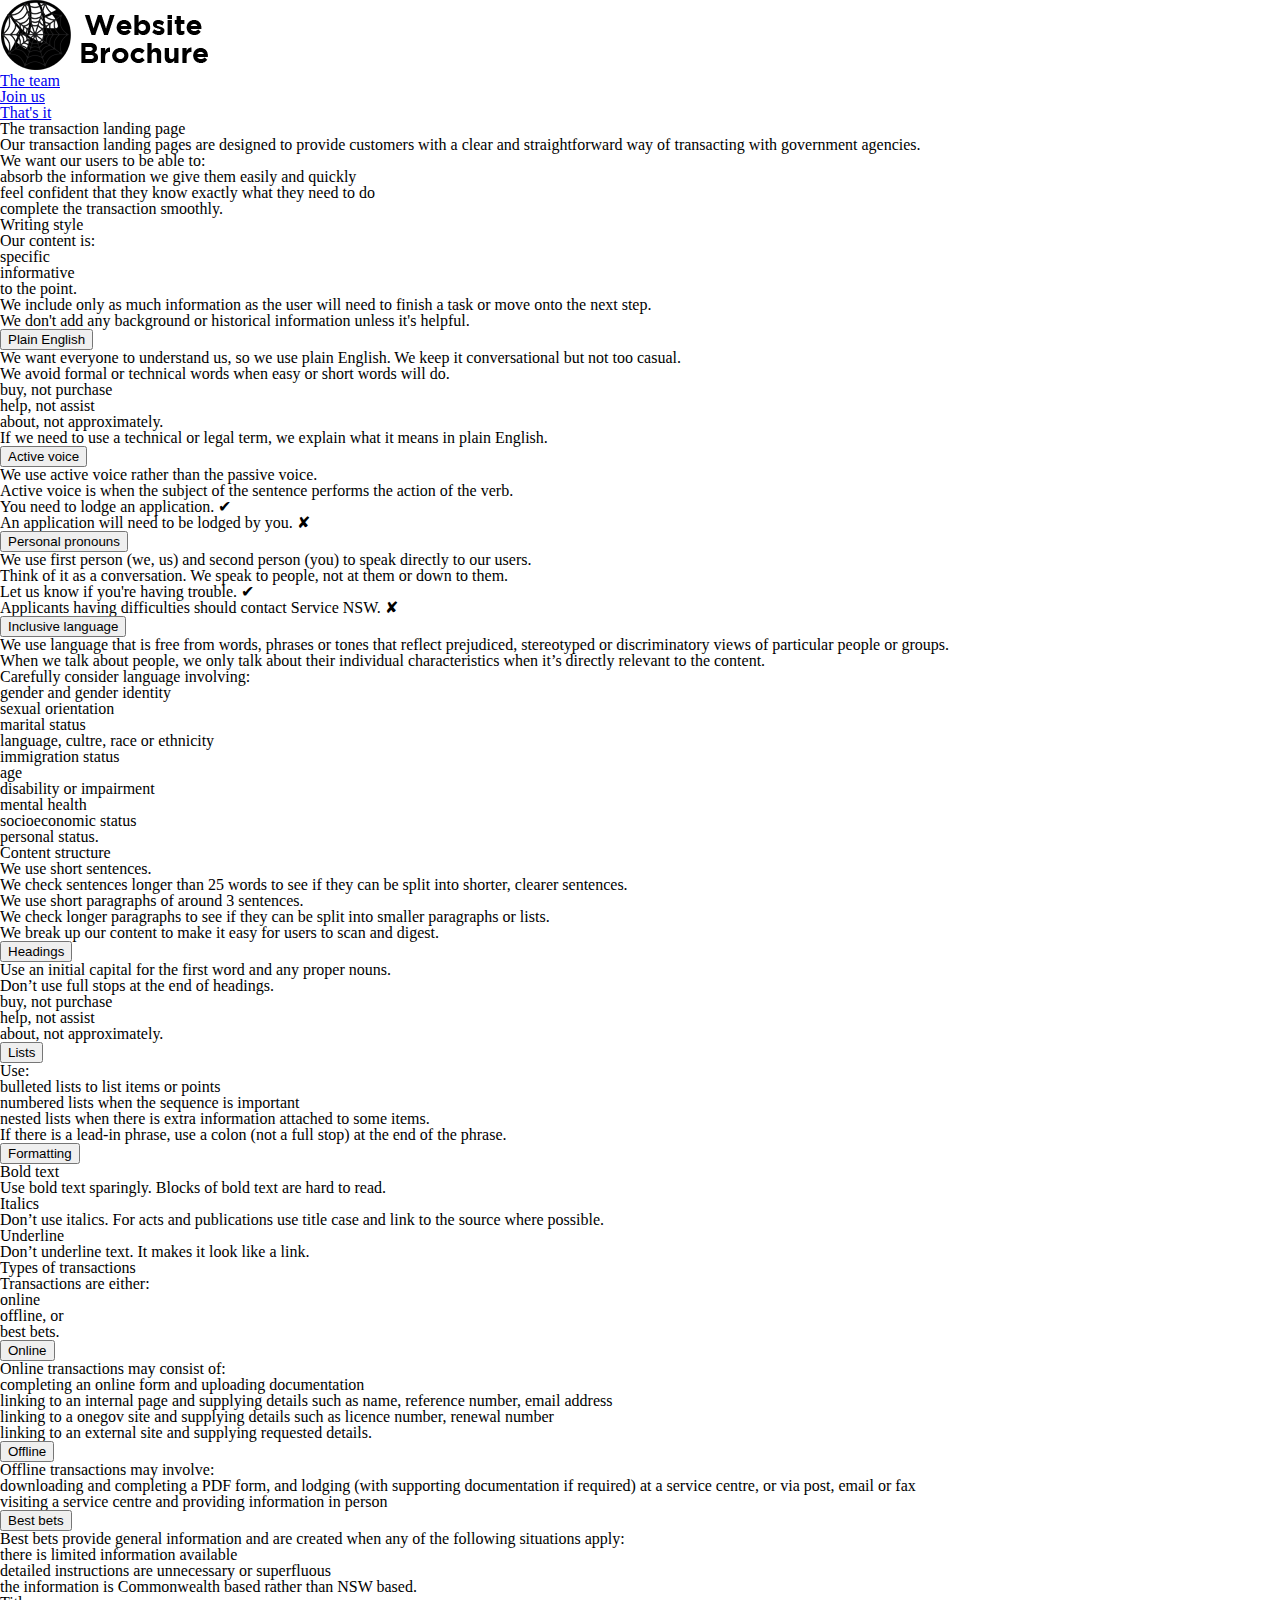
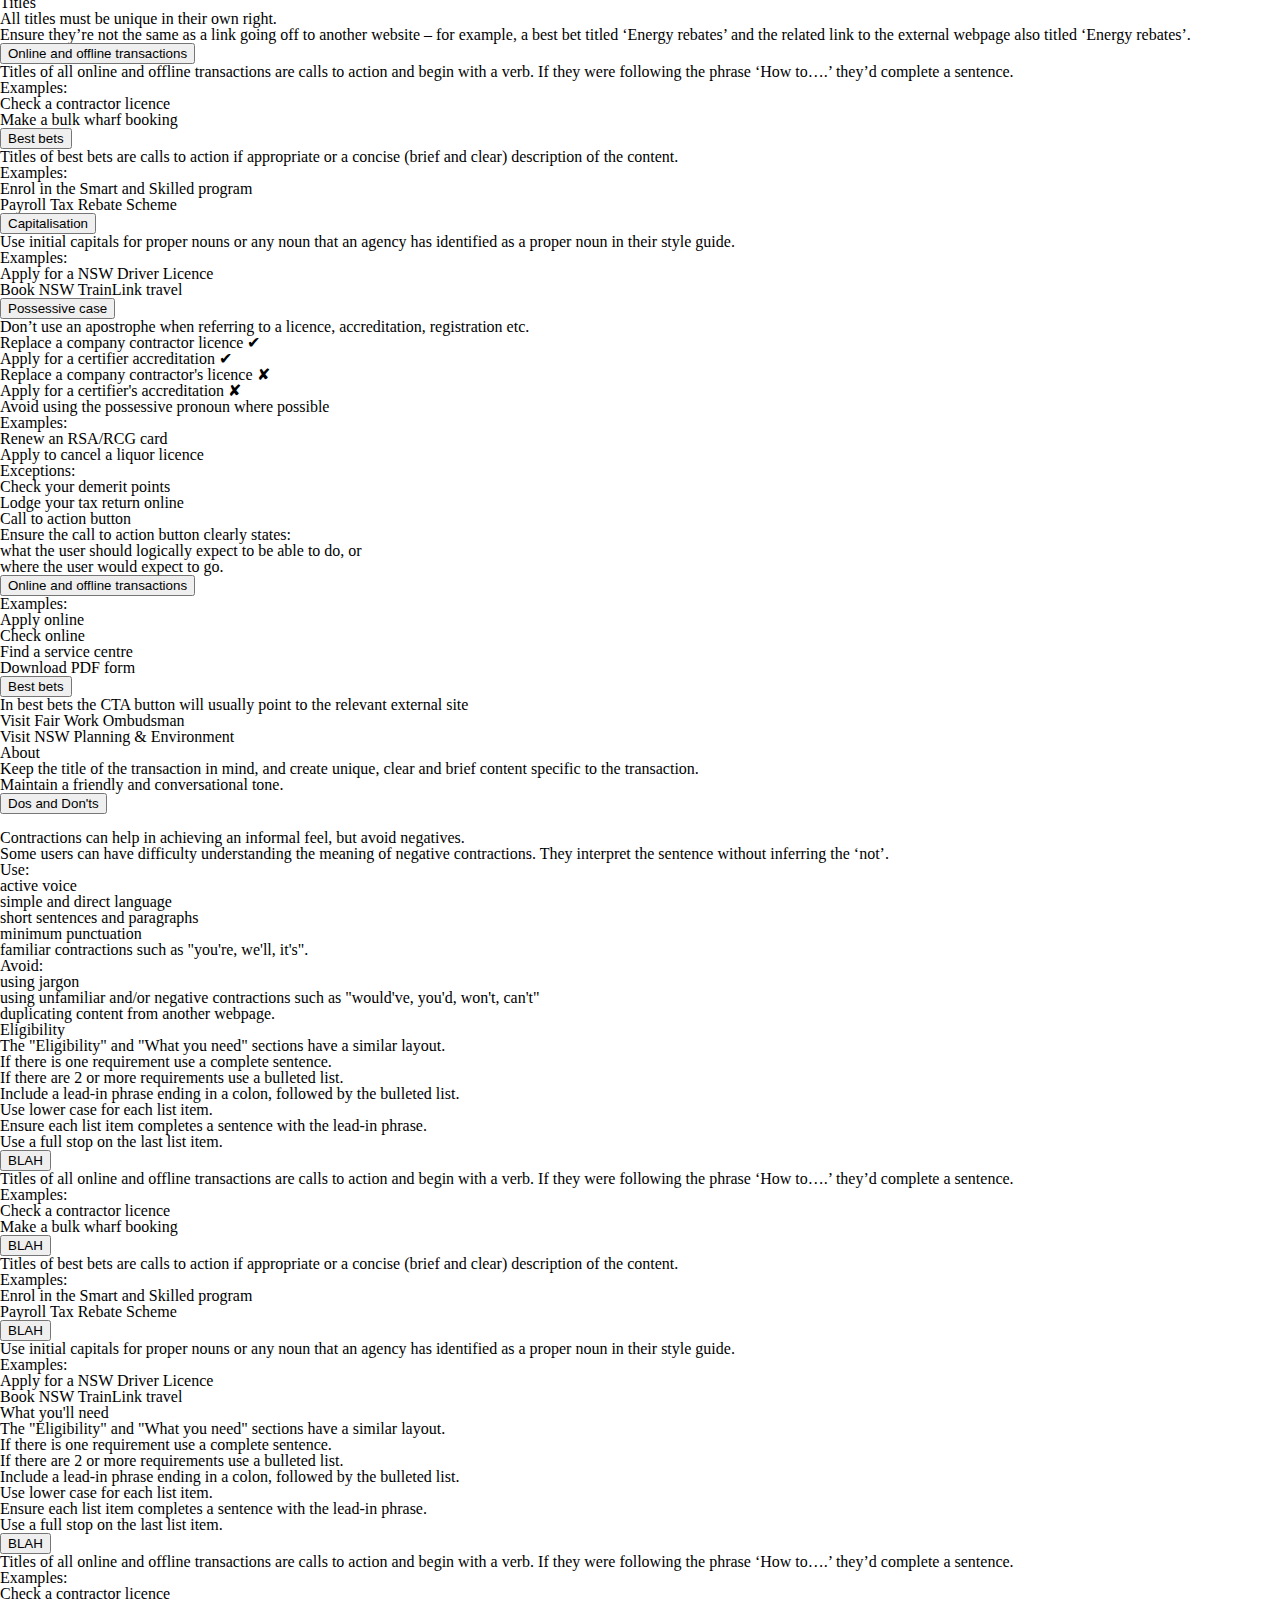
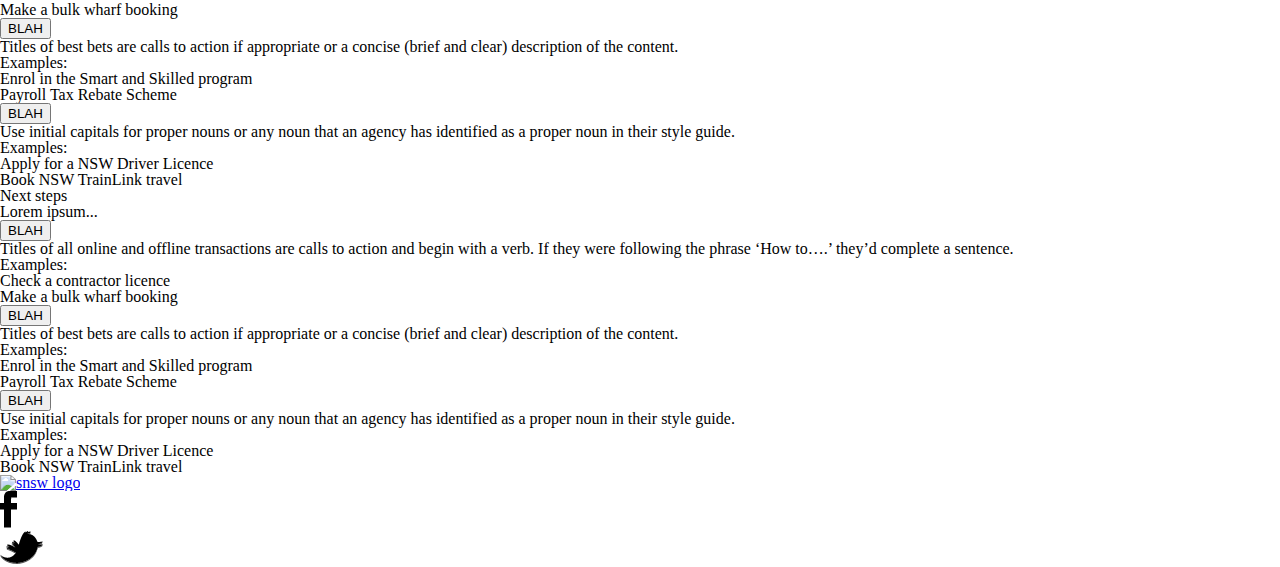
==== index.html @ 34c32c25 "init" ====
<!DOCTYPE html>
<html lang="en">

<head>
    <meta charset="UTF-8">
    <meta name="viewport" content="width=device-width, initial-scale=1.0">
    <meta http-equiv="X-UA-Compatible" content="ie=edge">


    <title>GA FEWD36 – Final Project</title>

    <!--<link href="https://fonts.googleapis.com/css?family=Open+Sans:300,300i,400,400i,600,600i,700,700i,800,800i" rel="stylesheet">-->
    <link href="https://fonts.googleapis.com/css?family=Montserrat:300,500,600" rel="stylesheet">
    <link rel="stylesheet" href="TEAM_PAGE/css/reset.css">
    <link rel="stylesheet" href="css/FINAL_fp_style.css">
</head>

<body>
	<article><!--Keeping footer on bottom-->
    <header>      
        <div class="logo">
                <a href="https://www.service.nsw.gov.au"><img src="TEAM_PAGE/images/NSSW_logo.png" alt="logo"></a>
        </div>
        <div class="spacer"></div>
         <!--Nav menu-->
        <div class="nav"><a href="TEAM_PAGE/team_index.html">The team</a></div>
        <div class="nav"><a href="FORM_PAGE/forms.html">Join us</a></div>
        <div class="nav"><a href="FINALE/fp_thats-it.html">That's it</a></div>
        
    </header>
	<main><!--Keeping footer on bottom-->
    <div class="intro">
        <h1>The transaction landing page</h1>
        <p>Our transaction landing pages are designed to provide customers with a clear and straightforward way of
            transacting with government agencies.<br>We want our users to be able to:</p>
        <ul>
            <li>absorb the information we give them easily and quickly</li>
            <li>feel confident that they know exactly what they need to do</li>
            <li>complete the transaction smoothly.</li>
        </ul>
    </div>
    <section class="hold-all">
        <div class="accord-main">Writing style</div>
        <div class="panel-main">
            <div class="panel-left">
                <p>Our content is:</p>
                <ul>
                    <li>specific</li>
                    <li>informative</li>
                    <li>to the point.</li>
                </ul>
                <p>We include only as much information as the user will need to finish a task or move onto the next
                    step.</p>
                <p>We don't add any background or historical information unless it's helpful.</p>
            </div>

            <div class="container-accord-nest">
                <button class="accord-nest btnr-top">Plain English</button>
                <div class="panel-right scrollbar">
                    <p>We want everyone to understand us, so we use plain English. We keep it conversational but not
                        too casual.</p>
                    <p>We avoid formal or technical words when easy or short words will do.</p>
                    <ul>
                        <li>buy, not purchase</li>
                        <li>help, not assist</li>
                        <li>about, not approximately.</li>
                    </ul>
                    <p>If we need to use a technical or legal term, we explain what it means in plain English.</p>
                </div>

                <button class="accord-nest">Active voice</button>
                <div class="panel-right scrollbar">
                    <p>We use active voice rather than the passive voice.</p>
                    <p>Active voice is when the subject of the sentence performs the action of the verb.</p>
                    <ul>
                        <li>You need to lodge an application. <span class="yes">&#10004;</span></li>
                        <li>An application will need to be lodged by you. <span class="no">&#10008;</span></li>
                    </ul>
                </div>

                <button class="accord-nest">Personal pronouns</button>
                <div class="panel-right scrollbar">
                    <p>We use first person (we, us) and second person (you) to speak directly to our users.</p>
                    <p>Think of it as a conversation. We speak to people, not at them or down to them.</p>
                    <ul>
                        <li>Let us know if you're having trouble. <span class="yes">&#10004;</span></li>
                        <li>Applicants having difficulties should contact Service NSW. <span class="no">&#10008;</span></li>
                    </ul>
                </div>

                <button class="accord-nest">Inclusive language</button>
                <div class="panel-right scrollbar">
                    <p>We use language that is free from words, phrases or tones that reflect prejudiced, stereotyped
                        or discriminatory views of particular people or groups.</p>
                    <p>When we talk about people, we only talk about their individual characteristics when it’s
                        directly relevant to the content.</p>
                    <p>Carefully consider language involving:</p>
                    <ul>
                        <li>gender and gender identity</li>
                        <li>sexual orientation</li>
                        <li>marital status</li>
                        <li>language, cultre, race or ethnicity</li>
                        <li>immigration status</li>
                        <li>age</li>
                        <li>disability or impairment</li>
                        <li>mental health</li>
                        <li>socioeconomic status</li>
                        <li>personal status.</li>
                    </ul>
                </div>
            </div>
        </div>

        <div class="accord-main">Content structure</div>
        <div class="panel-main">
            <div class="panel-left">
                <p>We use short sentences.<br>We check sentences longer than 25 words to see if they can be split into
                    shorter, clearer sentences.</p>
                <p>We use short paragraphs of around 3 sentences. <br>We check longer paragraphs to see if they can be
                    split into smaller paragraphs or lists.</p>
                <p>We break up our content to make it easy for users to scan and digest.</p>
            </div>

            <div class="container-accord-nest">
                <button class="accord-nest btnr-top">Headings</button>
                <div class="panel-right scrollbar">
                    <p>Use an initial capital for the first word and any proper nouns.</p>
                    <p>Don’t use full stops at the end of headings.</p>
                    <ul>
                        <li>buy, not purchase</li>
                        <li>help, not assist</li>
                        <li>about, not approximately.</li>
                    </ul>
                </div>

                <button class="accord-nest">Lists</button>
                <div class="panel-right scrollbar">
                    <p>Use:</p>
                    <ul>
                        <li>bulleted lists to list items or points</li>
                        <li>numbered lists when the sequence is important</li>
                        <li>nested lists when there is extra information attached to some items.</li>
                    </ul>
                    <p>If there is a lead-in phrase, use a colon (not a full stop) at the end of the phrase.</p>
                </div>

                <button class="accord-nest">Formatting</button>
                <div class="panel-right scrollbar">
                    <p><span>Bold text</span><br>Use bold text sparingly. Blocks of bold text are hard to read.</p>
                    <p><span>Italics</span><br>Don’t use italics. For acts and publications use title case and link to
                        the source where possible.</p>
                    <p><span>Underline</span><br>Don’t underline text. It makes it look like a link.</p>
                </div>
            </div>
        </div>


        <div class="accord-main">Types of transactions</div>
        <div class="panel-main">
            <div class="panel-left">
                <p>Transactions are either:</p>
                <ul>
                    <li>online</li>
                    <li>offline, or</li>
                    <li>best bets.</li>
                </ul>
            </div>

            <div class="container-accord-nest">
                <button class="accord-nest btnr-top">Online</button>
                <div class="panel-right scrollbar">
                    <p>Online transactions may consist of:</p>
                    <ul>
                        <li>completing an online form and uploading documentation</li>
                        <li>linking to an internal page and supplying details such as name, reference number, email
                            address</li>
                        <li>linking to a onegov site and supplying details such as licence number, renewal number</li>
                        <li>linking to an external site and supplying requested details.</li>
                    </ul>
                </div>

                <button class="accord-nest">Offline</button>
                <div class="panel-right scrollbar">
                    <p>Offline transactions may involve:</p>
                    <ul>
                        <li>downloading and completing a PDF form, and lodging (with supporting documentation if
                            required) at a service centre, or via post, email or fax</li>
                        <li>visiting a service centre and providing information in person</li>
                    </ul>
                </div>

                <button class="accord-nest">Best bets</button>
                <div class="panel-right scrollbar">
                    <p>Best bets provide general information and are created when any of the following situations
                        apply:</p>
                    <ul>
                        <li>there is limited information available</li>
                        <li>detailed instructions are unnecessary or superfluous</li>
                        <li>the information is Commonwealth based rather than NSW based.</li>
                    </ul>
                </div>
            </div>
        </div>


        <div class="accord-main">Titles</div>
        <div class="panel-main">
            <div class="panel-left">
                <p>All titles must be unique in their own right.</p>
                <p>Ensure they’re not the same as a link going off to another website – for example, a best bet titled
                    ‘Energy rebates’ and the related link to the external webpage also titled ‘Energy rebates’.</p>
            </div>

            <div class="container-accord-nest">
                <button class="accord-nest btnr-top">Online and offline transactions</button>
                <div class="panel-right scrollbar">
                    <p>Titles of all online and offline transactions are calls to action and begin with a verb. If they
                        were following the phrase ‘How to….’ they’d complete a sentence.</p>
                    <p><span>Examples:</span></p>
                    <ul>
                        <li>Check a contractor licence</li>
                        <li>Make a bulk wharf booking</li>
                    </ul>
                </div>


                <button class="accord-nest">Best bets</button>
                <div class="panel-right scrollbar">
                    <p>Titles of best bets are calls to action if appropriate or a concise (brief and clear)
                        description of the content.</p>
                    <p><span>Examples:</span></p>
                    <ul>
                        <li>Enrol in the Smart and Skilled program</li>
                        <li>Payroll Tax Rebate Scheme</li>
                    </ul>
                </div>

                <button class="accord-nest">Capitalisation</button>
                <div class="panel-right scrollbar">
                    <p>Use initial capitals for proper nouns or any noun that an agency has identified as a proper noun
                        in their style guide.</p>
                    <p><span>Examples:</span></p>
                    <ul>
                        <li>Apply for a NSW Driver Licence</li>
                        <li>Book NSW TrainLink travel</li>
                    </ul>
                </div>

                <button class="accord-nest">Possessive case</button>
                <div class="panel-right scrollbar">
                    <p> Don’t use an apostrophe when referring to a licence, accreditation, registration etc.</p>
                    <ul>
                        <li>Replace a company contractor licence<span class="yes"> &#10004;</span></li>
                        <li>Apply for a certifier accreditation<span class="yes"> &#10004;</span></li>
                        <li>Replace a company contractor's licence<span class="no"> &#10008;</span></li>
                        <li>Apply for a certifier's accreditation<span class="no"> &#10008;</span></li>
                    </ul>
                    <p>Avoid using the possessive pronoun where possible</p>
                    <p><span>Examples:</span></p>
                    <ul>
                        <li>Renew an RSA/RCG card</li>
                        <li>Apply to cancel a liquor licence</li>
                    </ul>
                    <p><span>Exceptions:</span></p>
                    <ul>
                        <li>Check your demerit points</li>
                        <li>Lodge your tax return online</li>
                    </ul>
                </div>
            </div>
        </div>

        <div class="accord-main">Call to action button</div>
        <div class="panel-main">
            <div class="panel-left">
                <p>Ensure the call to action button clearly states:</p>
                <ul>
                    <li>what the user should logically expect to be able to do, or</li>
                    <li>where the user would expect to go.</li>
                </ul>
            </div>

            <div class="container-accord-nest">
                <button class="accord-nest btnr-top">Online and offline transactions</button>
                <div class="panel-right scrollbar">
                   
                    <p><span>Examples:</span></p>
                    <ul>
                        <li>Apply online</li>
                        <li>Check online</li>
                        <li>Find a service centre</li>
                        <li>Download PDF form</li>
                    </ul>
                </div>

                <button class="accord-nest">Best bets</button>
                <div class="panel-right scrollbar">
                    <p>In best bets the CTA button will usually point to the relevant external site</p>
                    <ul>
                        <li>Visit Fair Work Ombudsman</li>
                        <li>Visit NSW Planning & Environment</li>
                    </ul>
                </div>
            </div>
        </div>

        <div class="accord-main">About</div>
        <div class="panel-main">
            <div class="panel-left">
                <p>Keep the title of the transaction in mind, and create unique, clear and brief content specific to the transaction.</p>
                <p>Maintain a friendly and conversational tone.</p>
            </div>

            <div class="container-accord-nest">
                <button class="accord-nest btnr-top">Dos and Don'ts</button>
                <div class="panel-right scrollbar">
                    <p><br>
                        Contractions can help in achieving an informal feel, but avoid negatives.<br>
                        Some users can have difficulty understanding the meaning of negative contractions. They interpret the sentence without inferring the ‘not’.</p>
                    <p><span>Use:</span></p>
                    <ul>
                        <li>active voice</li>
                        <li>simple and direct language</li>
                        <li>short sentences and paragraphs</li>
                        <li>minimum punctuation</li>
                        <li>familiar contractions such as "you're, we'll, it's".</li>
                    </ul>
                    <p><span>Avoid:</span></p>
                    <ul>
                        <li>using jargon</li>
                        <li>using unfamiliar and/or negative contractions such as "would've, you'd, won't, can't"</li>
                        <li>duplicating content from another webpage.</li>
                    </ul>
                </div>

            </div>
        </div>

        <div class="accord-main">Eligibility</div>
        <div class="panel-main">
            <div class="panel-left">
                <p>The "Eligibility" and "What you need" sections have a similar layout.<br>
                If there is one requirement use a complete sentence.</p>
                <p>If there are 2 or more requirements use a bulleted list.<br> 
                    Include a lead-in phrase ending in a colon, followed by the bulleted list.<br>
                    Use lower case for each list item.<br>
                    Ensure each list item completes a sentence with the lead-in phrase.<br>
                    Use a full stop on the last list item.</p>
            </div>

            <div class="container-accord-nest">
                <button class="accord-nest btnr-top">BLAH</button>
                <div class="panel-right scrollbar">
                    <p>Titles of all online and offline transactions are calls to action and begin with a verb. If they
                        were following the phrase ‘How to….’ they’d complete a sentence.</p>
                    <p><span>Examples:</span></p>
                    <ul>
                        <li>Check a contractor licence</li>
                        <li>Make a bulk wharf booking</li>
                    </ul>
                </div>

                <button class="accord-nest">BLAH</button>
                <div class="panel-right scrollbar">
                    <p>Titles of best bets are calls to action if appropriate or a concise (brief and clear)
                        description of the content.</p>
                    <p><span>Examples:</span></p>
                    <ul>
                        <li>Enrol in the Smart and Skilled program</li>
                        <li>Payroll Tax Rebate Scheme</li>
                    </ul>
                </div>

                <button class="accord-nest">BLAH</button>
                <div class="panel-right scrollbar">
                    <p>Use initial capitals for proper nouns or any noun that an agency has identified as a proper noun
                        in their style guide.</p>
                    <p><span>Examples:</span></p>
                    <ul>
                        <li>Apply for a NSW Driver Licence</li>
                        <li>Book NSW TrainLink travel</li>
                    </ul>
                </div>
            </div>
        </div>

         <div class="accord-main">What you'll need</div>
        <div class="panel-main">
            <div class="panel-left">
                <p>The "Eligibility" and "What you need" sections have a similar layout.<br>
                If there is one requirement use a complete sentence.</p>
                <p>If there are 2 or more requirements use a bulleted list.<br> 
                    Include a lead-in phrase ending in a colon, followed by the bulleted list.<br>
                    Use lower case for each list item.<br>
                    Ensure each list item completes a sentence with the lead-in phrase.<br>
                    Use a full stop on the last list item.</p>
            </div>

            <div class="container-accord-nest">
                <button class="accord-nest btnr-top">BLAH</button>
                <div class="panel-right scrollbar">
                    <p>Titles of all online and offline transactions are calls to action and begin with a verb. If they
                        were following the phrase ‘How to….’ they’d complete a sentence.</p>
                    <p><span>Examples:</span></p>
                    <ul>
                        <li>Check a contractor licence</li>
                        <li>Make a bulk wharf booking</li>
                    </ul>
                </div>

                <button class="accord-nest">BLAH</button>
                <div class="panel-right scrollbar">
                    <p>Titles of best bets are calls to action if appropriate or a concise (brief and clear)
                        description of the content.</p>
                    <p><span>Examples:</span></p>
                    <ul>
                        <li>Enrol in the Smart and Skilled program</li>
                        <li>Payroll Tax Rebate Scheme</li>
                    </ul>
                </div>

                <button class="accord-nest">BLAH</button>
                <div class="panel-right scrollbar">
                    <p>Use initial capitals for proper nouns or any noun that an agency has identified as a proper noun
                        in their style guide.</p>
                    <p><span>Examples:</span></p>
                    <ul>
                        <li>Apply for a NSW Driver Licence</li>
                        <li>Book NSW TrainLink travel</li>
                    </ul>
                </div>
            </div>
        </div>

        <div class="accord-main">Next steps</div>
        <div class="panel-main">
            <div class="panel-left">
                <p>Lorem ipsum...</p>
            </div>
            <div class="container-accord-nest">
                <button class="accord-nest btnr-top">BLAH</button>
                <div class="panel-right scrollbar">
                    <p>Titles of all online and offline transactions are calls to action and begin with a verb. If they
                        were following the phrase ‘How to….’ they’d complete a sentence.</p>
                    <p><span>Examples:</span></p>
                    <ul>
                        <li>Check a contractor licence</li>
                        <li>Make a bulk wharf booking</li>
                    </ul>
                </div>

                <button class="accord-nest">BLAH</button>
                <div class="panel-right scrollbar">
                    <p>Titles of best bets are calls to action if appropriate or a concise (brief and clear)
                        description of the content.</p>
                    <p><span>Examples:</span></p>
                    <ul>
                        <li>Enrol in the Smart and Skilled program</li>
                        <li>Payroll Tax Rebate Scheme</li>
                    </ul>
                </div>

                <button class="accord-nest">BLAH</button>
                <div class="panel-right scrollbar">
                    <p>Use initial capitals for proper nouns or any noun that an agency has identified as a proper noun
                        in their style guide.</p>
                    <p><span>Examples:</span></p>
                    <ul>
                        <li>Apply for a NSW Driver Licence</li>
                        <li>Book NSW TrainLink travel</li>
                    </ul>
                </div>
            </div>
        </div>
    </section>

    <div class="clearfix"></div>
	</main><!--Keeping footer on bottom-->
    <footer>
        <div class="logo-footer">
            <ul>
                <li><a href="https://www.service.nsw.gov.au"><img src="TEAM_PAGE/images/nssw_footer.png" alt="snsw logo"></a></li>
                <li><a href="#"><img src="TEAM_PAGE/images/facebook.png" alt="Facebook logo"></a></li>
                <li><a href="#"><img src="TEAM_PAGE/images/twitter.png" alt="Twitter logo"></a></li>
            </ul>    
        </div>

    </footer>
	</article><!--Keeping footer on bottom-->
    <script src="http://ajax.googleapis.com/ajax/libs/jquery/2.1.3/jquery.min.js"></script>
    <script type="text/javascript" src="js/FINAL_fp.js"></script>

</body>
</html>
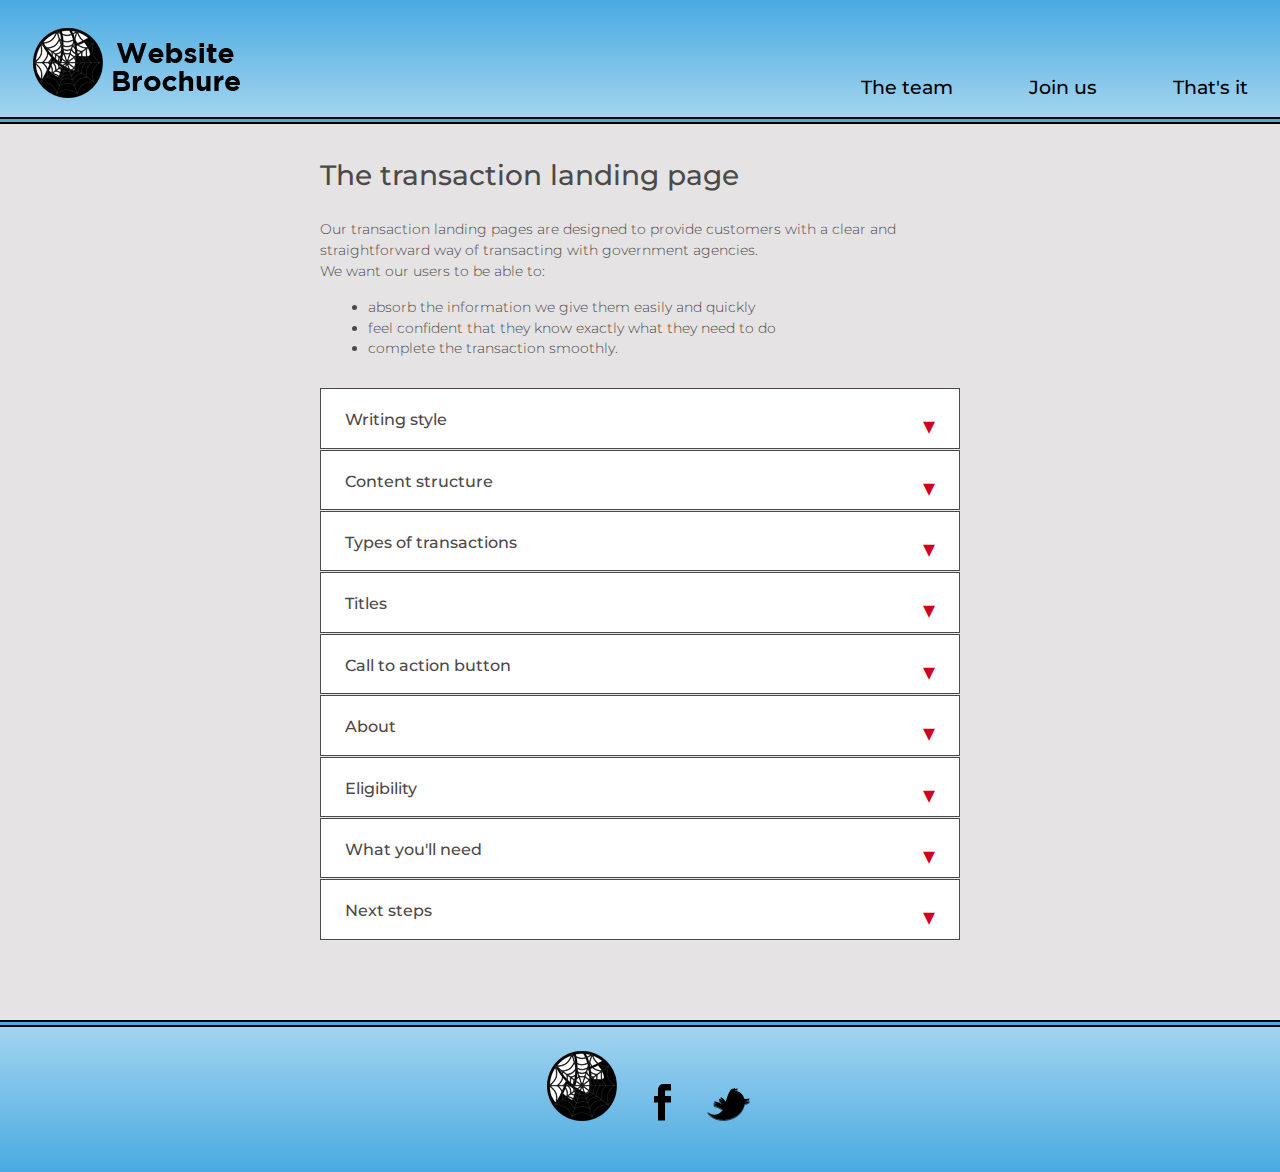
==== commit dc64135a: "Corrected footer logo" ====
--- a/index.html
+++ b/index.html
@@ -479,7 +479,7 @@
     <footer>
         <div class="logo-footer">
             <ul>
-                <li><a href="https://www.service.nsw.gov.au"><img src="TEAM_PAGE/images/nssw_footer.png" alt="snsw logo"></a></li>
+                <li><a href="https://www.service.nsw.gov.au"><img src="TEAM_PAGE/images/NSSW_footer.png" alt="logo"></a></li>
                 <li><a href="#"><img src="TEAM_PAGE/images/facebook.png" alt="Facebook logo"></a></li>
                 <li><a href="#"><img src="TEAM_PAGE/images/twitter.png" alt="Twitter logo"></a></li>
             </ul>    
@@ -487,8 +487,8 @@
 
     </footer>
 	</article><!--Keeping footer on bottom-->
-    <script src="http://ajax.googleapis.com/ajax/libs/jquery/2.1.3/jquery.min.js"></script>
+    <script src="https://ajax.googleapis.com/ajax/libs/jquery/2.1.3/jquery.min.js"></script>
     <script type="text/javascript" src="js/FINAL_fp.js"></script>
 
 </body>
-</html>+</html>
--- a/css/FINAL_fp_style.css
+++ b/css/FINAL_fp_style.css
@@ -0,0 +1,386 @@
+/* Box Model Hack */
+* {
+    -moz-box-sizing: border-box; /* Firexfox */
+    -webkit-box-sizing: border-box; /* Safari/Chrome/iOS/Android */
+    box-sizing: border-box; /* IE */
+  }
+  
+  /* Clear fix hack */
+.clearfix:after {
+    content: ".";
+    display: block;
+    clear: both;
+    visibility: hidden;
+    line-height: 0;
+    height: 0;
+  }
+  
+.clear {
+  	clear: both;
+  }
+  
+.alignright {
+	float: right;
+	padding: 0 0 10px 10px; /* note the padding around a right floated image */
+  }
+  
+.alignleft {
+	float: left;
+	padding: 0 10px 10px 0; /* note the padding around a left floated image */
+  }
+  
+/******************************************
+/* BASE STYLES
+/*******************************************/
+html, body {/* Keeping footer on bottom – ensure you use this: html, body*/
+    font-size: 1rem;
+    line-height: 1.4;
+    font-family: 'Montserrat', sans-serif;
+    font-weight: 500;
+    color: #4d494a;
+	background-color: #e5e3e3;
+    cursor: pointer;
+    width: 100%; /* Keeping footer on bottom css*/
+    height: 100%; /* Keeping footer on bottom css*/
+  }
+
+  /* Customising the scrollbar */
+body::-webkit-scrollbar {
+	width: 10px;
+	background-color: #fff;
+}
+
+body::-webkit-scrollbar-track {
+	border: 1px solid #4d494a	
+}
+
+ /*Handle */
+body::-webkit-scrollbar-thumb {
+	background: #49aae1;
+	border-radius: 10px;	 
+}
+
+/* Keeping footer on bottom css*/
+article {
+    min-height: 100%;
+    display: flex;
+    flex-direction: column;
+    align-items: stretch;
+}
+
+main {
+    flex-grow: 1;
+}
+
+header, main, footer {
+    flex-shrink: 0;
+}
+/*End of keeping footer on bottom css*/  
+  
+ /******************************************
+/* LAYOUT
+/*******************************************/ 
+header {
+    display: flex;
+    justify-content: space-between;
+    align-items: baseline;
+	background-image: linear-gradient(#49aae1, #a3d4ef);
+    width: 100%;
+    font-size: 1.2rem;
+    color: white;
+	padding-right: 2rem;
+	border-bottom: 7px double black;
+}
+
+.logo {
+    padding-top: 1.5rem;
+	padding-bottom: 1rem;
+	max-width: 100%;
+	height: auto;
+	position: relative;
+	left: 2rem;
+	top: .25rem;
+}
+
+.spacer {
+    width: 10%;
+}
+
+.nav a {
+    text-decoration: none;
+}
+  
+.nav a:link {
+    color: #000;
+}
+  
+.nav a:visited {
+    color: #000;
+}
+  
+.nav a:hover {
+  color:#fff;
+  font-weight: 600;
+  text-shadow: 1px 1px 0 #000;
+}
+  
+.nav a:active {
+  color: #e5e3e3;
+}
+
+h1 {
+  	font-size: 1.75rem;
+}
+
+footer {
+	background-image: linear-gradient(#a3d4ef, #49aae1);
+	width: 100%;
+	margin-top: 5rem;
+	text-align: center;
+	border-top: 7px double black;
+}
+
+.logo-footer ul li{
+	padding-top: .5rem;
+	display: inline-block;
+	list-style: none;
+	margin-bottom: 2rem;
+}
+
+.logo-footer a {
+	padding-right: 2rem;
+}
+
+.intro {
+	width: 50%;
+	margin-top: 2rem;
+	margin-left: 25%;
+}
+
+.intro p {
+	font-size: .9rem;
+  	font-weight: 300;
+	padding-top: 1.5rem;
+	padding-left: 0px;
+	line-height: 1.3rem;
+}
+
+ ul {
+	list-style: disc;
+	font-size: .9rem;
+	font-weight: 300;
+	padding: 1rem 0 .9rem 3rem;
+}
+
+.hold-all {
+	margin-top: 1rem;
+    margin-left: 25%;
+    max-width: 50%;
+    background-color: rgb(229, 227, 227); 
+}
+
+.accord-main {
+    width: 100%;
+	padding: 1.25rem .5rem 1rem 1.5rem;
+	background-color: #fff;
+	text-align: left;
+	font-family: 'Montserrat', sans-serif;
+	font-size: 1rem;
+	font-weight: 500;
+	color: #4d494a;
+	border: 1px solid #4d494a;
+	margin-top: 0px;
+	text-decoration: none;
+	margin-top: 1px;
+}
+
+.accord-nest {
+	width: 100%;
+	padding-top: .9rem;
+	padding-bottom: .75rem;
+	background-image: linear-gradient(#fdf8f8, #e5e3e3);
+	font-family: 'Montserrat', sans-serif;
+	font-size: .9rem;
+	text-align: center;
+	border-right: 1px solid #cd0320;
+	border-bottom: 0;
+	border-left: 1px solid #cd0320;
+	border-top: none;
+	color: #4d494a;
+	cursor: pointer;	
+}
+
+button:focus {
+	outline: 0;
+}
+
+.accord-main:after {
+    content: '\025BE';
+	float: right;
+	padding-right: 1rem;
+	margin-left: 1rem;
+	font-size: 1.5rem;
+	color: #cd0320;
+}
+
+.accord-nest:after {
+    content: '\025BE';
+    color:#4d494a;
+	float: right;
+	font-size: 1rem;	
+}
+
+.active:after {
+   	content: "\025B4";
+}
+
+.panel-main {
+	display: none;
+	overflow: auto;
+	background-color: #fff;
+	width: 100%;
+	padding-bottom: 2rem;
+	color: #000;
+    border-left: 1px solid #4d494a;
+	border-right: 1px solid #4d494a;
+	border-bottom: 1px solid #4d494a;
+}
+
+.panel-main p {
+	padding-bottom: .5rem;
+	padding-top: .75rem;
+}
+
+.panel-left { 
+	width: 100%;
+	padding: 1.75rem 2rem 0 2rem;
+	font-size: .9rem;
+	font-weight: 300;
+	line-height: 1.5rem;	
+}
+
+.container-accord-nest {
+	width: 94%;
+	margin: 0 auto;	
+}
+
+.panel-right {
+	overflow: hidden;
+	width: 100%;
+	padding: 0 5%;
+	font-size: .9rem;
+	font-weight: 300;
+	line-height: 1.5rem;
+	background-color:#fdf8f8;
+	border-right: 1px solid #cd0320;
+	border-bottom: 1px solid #cd0320;
+	border-left: 1px solid #cd0320;
+	max-height: 0;
+	transition: max-height 0.8s ease-out;
+}
+
+.btnr-top {
+	border-top: 1px solid #cd0320;
+	margin-top: 2.75rem;	
+}
+
+span {
+	font-weight: 500;
+}
+
+.yes {
+	color: green;
+	font-weight: bold;
+	font-size: 1.2rem;
+}
+
+.no {
+	color: red;
+	font-weight: bold;
+	font-size: 1.2rem;
+}
+
+/****************************ABOVE 950*************************************************************/
+
+@media (min-width: 950px) {
+	.panel-left { 
+		float:left;
+		width: 45%;
+		padding: 1.75rem 2rem 0 2rem;
+		font-size: .9rem;
+		font-weight: 300;
+		line-height: 1.5rem;
+	}
+
+	.container-accord-nest {
+		float: right;
+		width: 52%;
+		margin-right: 3%;	
+	}
+	
+	.spacer {
+		width: 40%;
+	}
+}
+/************************************BELOW 768***********************************************/
+
+@media (max-width: 768px) {
+	header {
+		display: flex;
+		flex-direction: column;
+		align-items: flex-end;
+		font-size: .9rem;
+		padding-top: 3rem;
+		padding-bottom: 1.5rem;
+	}
+
+	.logo {
+		position: absolute;
+		padding-left: .75rem;
+	}
+}
+/****************************BELOW 480*************************************************************/
+
+@media (max-width: 480px) {
+	.hold-all {
+		max-width: 70%;
+		margin-left: 15%;
+	}
+
+	ul {
+		padding-left: 1rem;
+		font-size: .75rem;
+		line-height: 1rem;
+	}
+
+	.panel-right {
+		font-size: .75rem;
+		line-height: 1rem;
+	}
+
+	.panel-left {
+		font-size: .75rem;
+		line-height: 1rem;
+		padding-top: 1rem;
+	}
+
+	.intro p {
+		font-size: .75rem;
+		line-height: 1rem;
+	}
+
+	.btnr-top {
+		margin-top: 1.5rem;	
+	}
+}
+/**********************************BELOW 360************************************************/
+@media (max-width: 360px) {
+	header {
+		display: flex;
+		flex-direction: row;
+		align-items: flex-start;
+		font-size: .75rem;
+		padding-top: .25rem;
+		height: 140px;
+	}
+}
